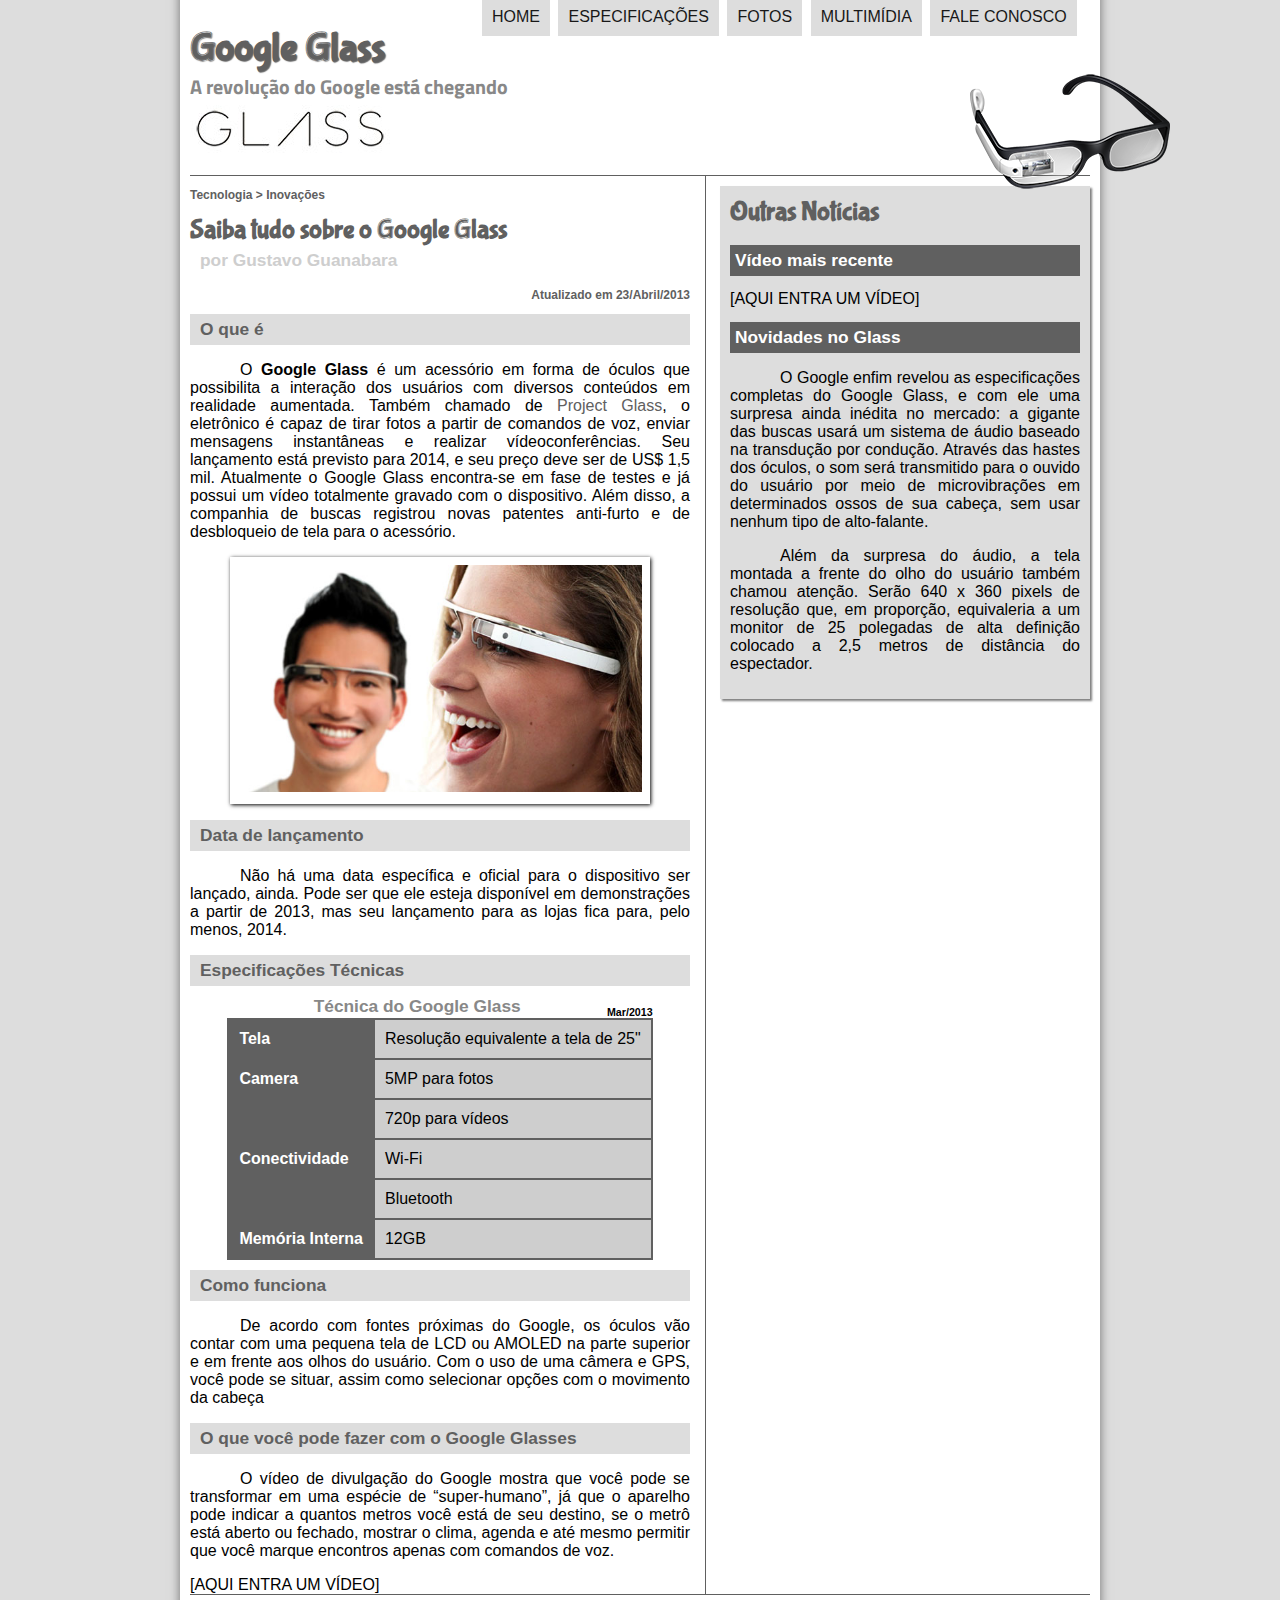
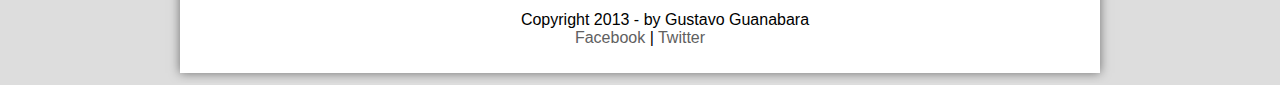
==== index.html @ 52d75a0e "fisrt commit" ====
<!-- projeto de um site do Google Glass proposto pelo professor Gustavo Guanabara no seu curso de HTML5 -->
<!-- por ALICE | 13/03/23 -->
<!DOCTYPE html>
<html lang="pt-br">
    <head>
        <meta charset="utf-8">
        <title>Tudo sobre Google Glass</title>
        <link rel="stylesheet" type="text/css" href="./css/estilo.css">
    </head>
    <script language="javascript" src="./js/funcoes.js"></script>
    <body>
        <div id="interface">
            <header id="cabecalho">
                <hgroup>
                    <h1>Google Glass</h1>
                    <h2>A revolução do Google está chegando</h2>
                </hgroup>
                <img id="icone" src="./media/images/glass-oculos-preto-peq.png">
                <nav id="menu">
                    <h1>Menu Principal</h1>
                    <ul>
                        <li onmouseover="mudaFoto('./media/images/home.png')" onmouseout="mudaFoto('./media/images/glass-oculos-preto-peq.png')"><a href="index.html" target="_self">Home</a></li>
                        <li onmouseover="mudaFoto('./media/images/especificacoes.png')" onmouseout="mudaFoto('./media/images/glass-oculos-preto-peq.png')"><a href="specs.html" target="_self">Especificações</a></li>
                        <li onmouseover="mudaFoto('./media/images/fotos.png')" onmouseout="mudaFoto('./media/images/glass-oculos-preto-peq.png')"><a href="fotos.html" target="_self">Fotos</a></li>
                        <li onmouseover="mudaFoto('./media/images/multimidia.png')" onmouseout="mudaFoto('./media/images/glass-oculos-preto-peq.png')"><a href="multimidia.html" target="_self">Multimídia</a></li>
                        <li onmouseover="mudaFoto('./media/images/contato.png')" onmouseout="mudaFoto('./media/images/glass-oculos-preto-peq.png')"><a href="fale-conosco.html" target="_self">Fale conosco</a></li>
                    </ul>
                </nav>
            </header>
            <section id="corpo">
                <article id="noticia-principal">
                    <header id="cabecalho-artigo">
                        <hgroup>
                            <h3>Tecnologia > Inovações</h3>
                            <h1>Saiba tudo sobre o Google Glass</h1>
                            <h2>por Gustavo Guanabara</h2>
                            <h3 class="direita">Atualizado em 23/Abril/2013</h3>
                        </hgroup>
                    </header>
                    <h2>O que é</h2>
                    <p>O <b>Google Glass</b> é um acessório em forma de óculos que possibilita a interação dos usuários com diversos conteúdos em realidade aumentada. Também chamado de <a href="https://www.google.com/glass/start/" target="_blank">Project Glass</a>, o eletrônico é capaz de tirar fotos a partir de comandos de voz, enviar mensagens instantâneas e realizar vídeoconferências. Seu lançamento está previsto para 2014, e seu preço deve ser de US$ 1,5 mil. Atualmente o Google Glass encontra-se em fase de testes e já possui um vídeo totalmente gravado com o dispositivo. Além disso, a companhia de buscas registrou novas patentes anti-furto e de desbloqueio de tela para o acessório.</p>
                    <figure class="foto-legenda">
                        <img src="./media/images/glass-quadro-homem-mulher.jpg">
                        <figcaption>
                            <h3>Google Glass</h3>
                            <p>Uma nova maneira de ver o mundo</p>
                        </figcaption>
                    </figure>
                    <h2>Data de lançamento</h2>
                    <p>Não há uma data específica e oficial para o dispositivo ser lançado, ainda. Pode ser que ele esteja disponível em demonstrações a partir de 2013, mas seu lançamento para as lojas fica para, pelo menos, 2014.</p>
                    <h2>Especificações Técnicas</h2>
                    <table id="tabelaspec">
                        <caption>Técnica do Google Glass <span>Mar/2013</span></caption> 
                        <tr>
                            <td class="ce">Tela</td>
                            <td class="cd">Resolução equivalente a tela de 25"</td>
                        </tr>
                        <tr>
                            <td rowspan="2" class="ce">Camera</td>
                            <td class="cd">5MP para fotos</td>
                        </tr>
                        <tr><td class="cd">720p para vídeos</td></tr>
                        <tr>
                            <td rowspan="2" class="ce">Conectividade</td> 
                            <td class="cd">Wi-Fi</td>
                        </tr>
                        <tr><td class="cd">Bluetooth</td></tr>
                        <tr>
                            <td class="ce">Memória Interna</td>
                            <td class="cd">12GB</td>
                        </tr>
                    </table>
                    <h2>Como funciona</h2>
                    <p>De acordo com fontes próximas do Google, os óculos vão contar com uma pequena tela de LCD ou AMOLED na parte superior e em frente aos olhos do usuário. Com o uso de uma câmera e GPS, você pode se situar, assim como selecionar opções com o movimento da cabeça</p>
                
                    <h2>O que você pode fazer com o Google Glasses</h2>
                    <p>O vídeo de divulgação do Google mostra que você pode se transformar em uma espécie de “super-humano”, já que o aparelho pode indicar a quantos metros você está de seu destino, se o metrô está aberto ou fechado, mostrar o clima, agenda e até mesmo permitir que você marque encontros apenas com comandos de voz.</p>
                
                    [AQUI ENTRA UM VÍDEO]
                </article>
            </section>
            <aside id="lateral">
                <h1>Outras Notícias</h1>
                <h2>Vídeo mais recente</h2>
            
                [AQUI ENTRA UM VÍDEO]
            
                <h2>Novidades no Glass</h2>   
                <p>O Google enfim revelou as especificações completas do Google Glass, e com ele uma surpresa ainda inédita no mercado: a gigante das buscas usará um sistema de áudio baseado na transdução por condução. Através das hastes dos óculos, o som será transmitido para o ouvido do usuário por meio de microvibrações em determinados ossos de sua cabeça, sem usar nenhum tipo de alto-falante.</p>
                <p>Além da surpresa do áudio, a tela montada a frente do olho do usuário também chamou atenção. Serão 640 x 360 pixels de resolução que, em proporção, equivaleria a um monitor de 25 polegadas de alta definição colocado a 2,5 metros de distância do espectador.</p>
            </aside>
            <footer id="rodape">
                <p>Copyright 2013 - by Gustavo Guanabara<br>
                <a href="https://www.facebook.com/" target="_blank">Facebook</a> | 
                <a href="https://twitter.com/" target="_blank">Twitter</a></p>
            </footer>
        </div>
    </body>
</html>
---- css/estilo.css ----
@charset "utd-8";
@import url('https://fonts.googleapis.com/css2?family=Titillium+Web&display=swap');
@font-face {
    font-family: 'FonteLogo';
    src: url(../media/fonts/bubblegum-sans-regular.otf);
}

body{
    font-family: Arial, sans-serif;
    background-color: #dddddd;
    color: rgba(0, 0, 0, 1);
}

div#interface{
    width: 900px;
    background-color: #ffffff;
    margin: -20px auto 10px auto;
    box-shadow: 0px 0px 10px rgba(0, 0, 0, .5);
    padding: 10px;
}

p{
    text-align: justify;
    text-indent: 50px;
}

a{
    color: #606060;
    text-decoration: none;
}

a:hover{
    text-decoration: underline; 
}

header#cabecalho img#icone{
    position: absolute;
    left: 970px;
    top: 70px;
}

header#cabecalho{
    border-bottom: 1px #606060 solid;
    height: 150px;
    background: url(../media/images/glass-logo-peq.jpg) no-repeat 0px 80px;
}

header#cabecalho h1{
    font-family: 'FonteLogo', sans-serif;
    font-size: 30pt;
    color: #606060;
    text-shadow: 1px 1px 1px rgba(0, 0, 0, .6);
    padding: 0px;
    margin-bottom: 0px;
}

header#cabecalho h2{
    font-family: 'Titillium Web', sans-serif;
    color: #888888;
    font-size: 15pt;
    padding: 0px;
    margin-top: 0px;
}

/* imagens com legendas */

figure.foto-legenda{
    position: relative;
    border: 8px solid white;
    box-shadow: 1px 1px 4px black;
}

figure.foto-legenda img{
    width: 100%;
    height: 100%;
}

figure.foto-legenda figcaption{
    opacity: 0;
    position: absolute;
    top: 0px;
    background-color: rgba(0,0,0,0.4);
    color: white;
    width: 100%;
    height: 100%;
    box-sizing: border-box;
    padding: 10px;
    transition: opacity 1s;
}

figure.foto-legenda:hover figcaption{
    opacity: 1;
}

/* menu */

nav#menu{
    display: block;
}

nav#menu ul{
    list-style: none;
    text-transform: uppercase;
    position: absolute;
    left: 440px;
    top: -20px;
}

nav#menu li{
    display: inline-block;
    background-color: #dddddd;
    padding: 10px;
    margin: 2px;
    transition: background-color 1s;
}

nav#menu li:hover{
    background-color: #606060;
}

nav#menu h1{
    display: none;
}

nav#menu a{
    color: #181818;
    text-decoration: none;
}

nav#menu a:hover{
    color: #ffffff;
    text-decoration: underline;
}

section#corpo{
    display: block;
    width: 500px;
    float: left;
    border-right: 1px solid #606060;
    padding-right: 15px;
}

article#noticia-principal h2{
    font-size: 13pt;
    color: #606060;
    background-color: #dddddd;
    padding: 5px 0px 5px 10px;
    margin: 10px 0px 10px 0px;
}

header#cabecalho-artigo h1{
    font-family: 'FonteLogo', sans-serif;
    font-size: 20pt;
    color: #606060;
    margin-bottom: 0px;
    margin-top: 0px;
}

header#cabecalho-artigo h2{
    font-size: 13pt;
    color: #cecece;
    background-color: #ffffff;
    margin: 0px;
}

header#cabecalho-artigo h3{
    font-size: 12px;
    color: #606060;
}

.direita{
    text-align: right;
}

table#tabelaspec{
    border: 1px solid #606060;
    border-spacing: 0px;
    margin-left: auto;
    margin-right: auto;
}

table#tabelaspec td{
    border: 1px solid #606060;
    padding: 10px;
}

table#tabelaspec td.ce{
    color: #ffffff;
    background-color: #606060;
    vertical-align: top;
    font-weight: bold
}

table#tabelaspec td.cd{
    background-color: #cecece;
}

table#tabelaspec caption{
    color: #888888;
    font-size: 13pt;
    font-weight: bolder;
}

table#tabelaspec caption span{
    display: block;
    float: right;
    color: #000000;
    font-size: 8pt;
    margin-top: 10px;
}

aside#lateral{
    display: block;
    width: 350px;
    float: right;
    background-color: #dddddd;
    padding: 10px;
    margin-top: 10px;
    box-shadow: 2px 2px 2px rgba(0, 0, 0, .5);
}

aside#lateral h1{
    font-family: 'FonteLogo', sans-serif;
    font-size: 20pt;
    color: #606060;
    margin-top: 0px;
}

aside#lateral h2{
    background-color: #606060;
    font-size: 13pt;
    color: #ffffff;
    padding: 5px;
}

footer#rodape{
    clear: both;
    border-top: 1px solid #606060;
}

footer#rodape p{
    text-align: center;
}
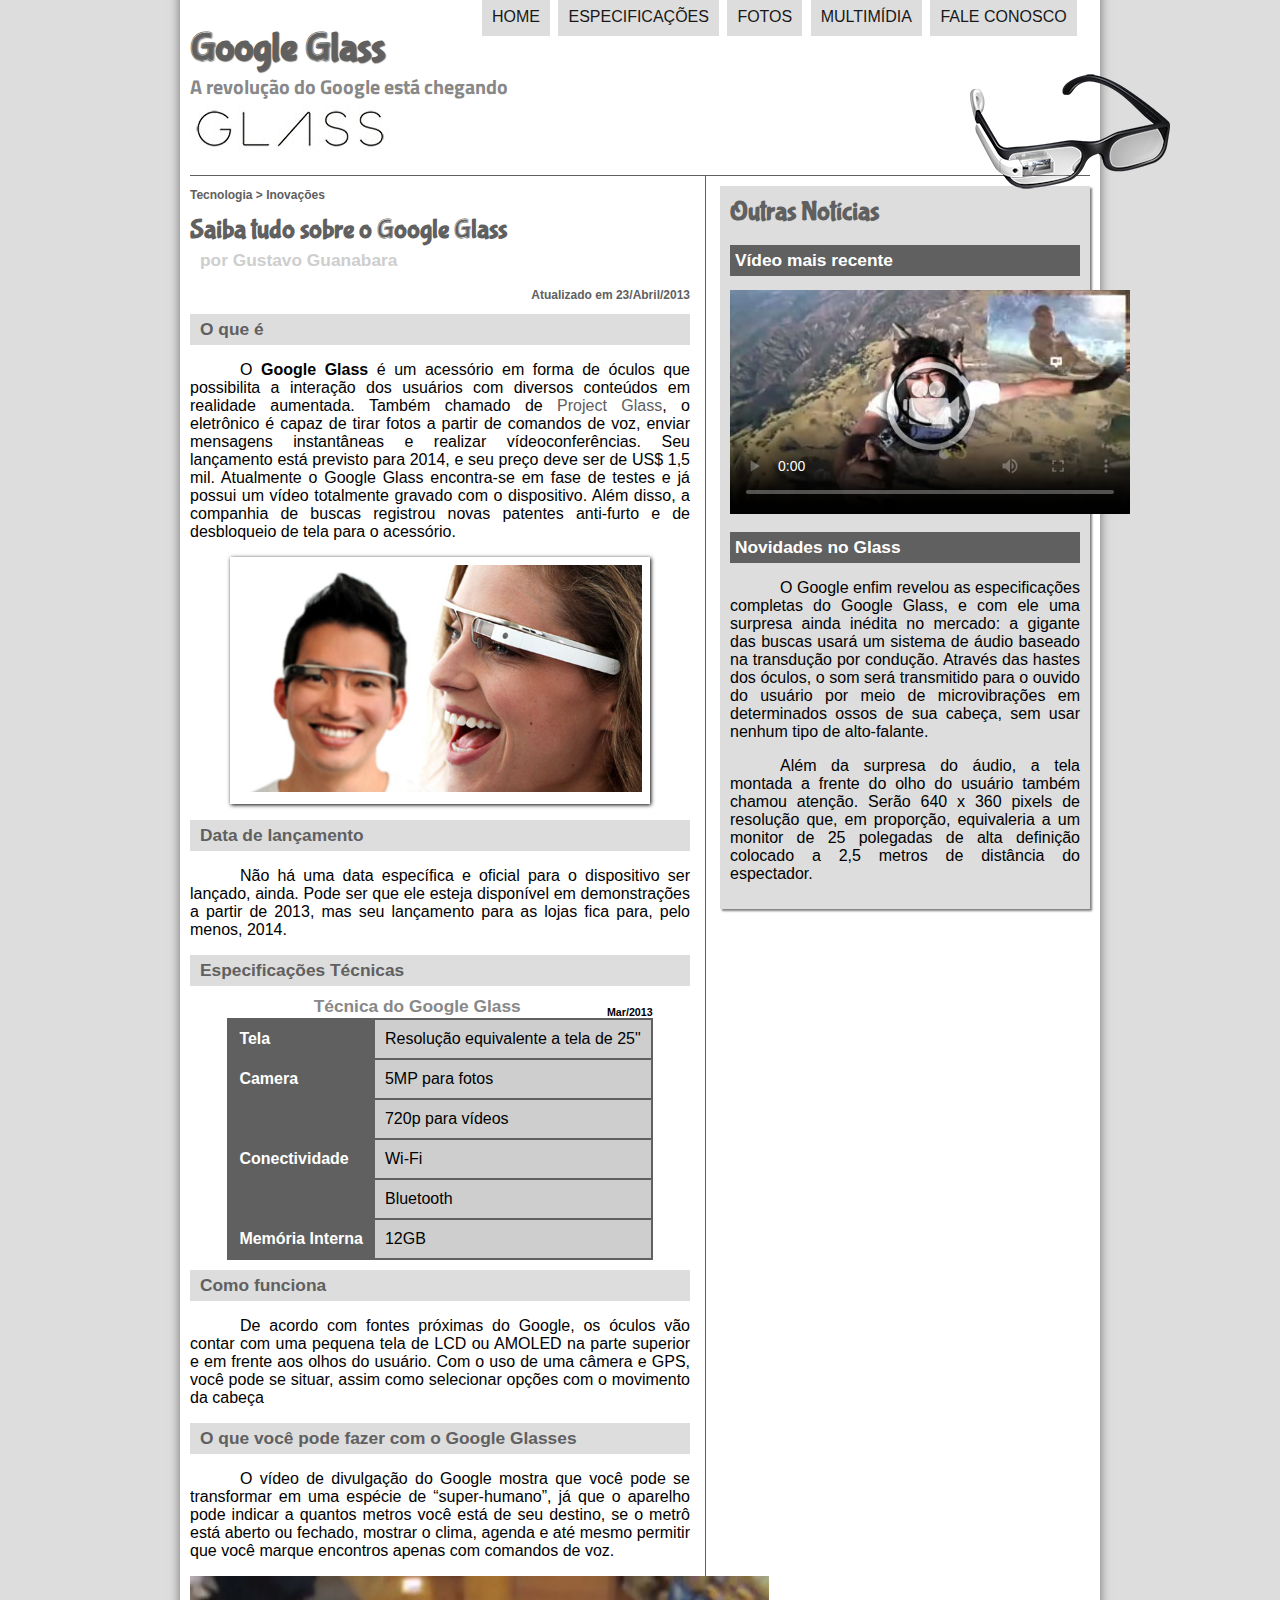
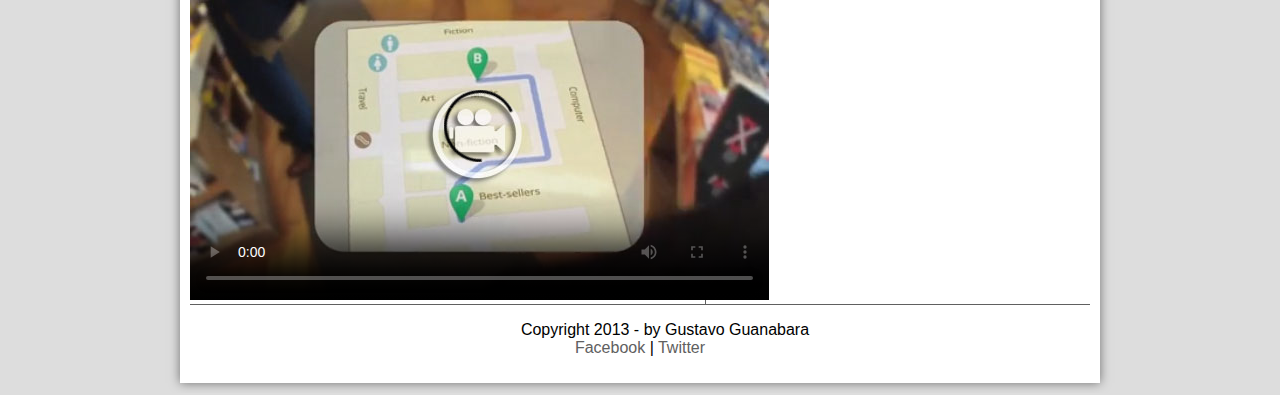
==== commit 69ab75d4: "finalizando" ====
--- a/index.html
+++ b/index.html
@@ -72,19 +72,24 @@
                     </table>
                     <h2>Como funciona</h2>
                     <p>De acordo com fontes próximas do Google, os óculos vão contar com uma pequena tela de LCD ou AMOLED na parte superior e em frente aos olhos do usuário. Com o uso de uma câmera e GPS, você pode se situar, assim como selecionar opções com o movimento da cabeça</p>
-                
                     <h2>O que você pode fazer com o Google Glasses</h2>
                     <p>O vídeo de divulgação do Google mostra que você pode se transformar em uma espécie de “super-humano”, já que o aparelho pode indicar a quantos metros você está de seu destino, se o metrô está aberto ou fechado, mostrar o clima, agenda e até mesmo permitir que você marque encontros apenas com comandos de voz.</p>
-                
-                    [AQUI ENTRA UM VÍDEO]
+                    <div id="filme">
+                        <video controls="controls" poster="./media/images/video-mini01.jpg">
+                            <source src="./media/midia/how-it-feels.mp4" type="video/mp4">
+                            Desculpe, não foi possível carregar o vídeo.
+                        </video>
+                    </div>
                 </article>
             </section>
             <aside id="lateral">
                 <h1>Outras Notícias</h1>
                 <h2>Vídeo mais recente</h2>
-            
-                [AQUI ENTRA UM VÍDEO]
-            
+                <div id="filme">
+                    <video controls="controls" poster="./media/images/video-mini02.jpg">
+                        <source src="./media/midia/one-day.mp4" type="video/mp4">
+                    </video>
+                </div>
                 <h2>Novidades no Glass</h2>   
                 <p>O Google enfim revelou as especificações completas do Google Glass, e com ele uma surpresa ainda inédita no mercado: a gigante das buscas usará um sistema de áudio baseado na transdução por condução. Através das hastes dos óculos, o som será transmitido para o ouvido do usuário por meio de microvibrações em determinados ossos de sua cabeça, sem usar nenhum tipo de alto-falante.</p>
                 <p>Além da surpresa do áudio, a tela montada a frente do olho do usuário também chamou atenção. Serão 640 x 360 pixels de resolução que, em proporção, equivaleria a um monitor de 25 polegadas de alta definição colocado a 2,5 metros de distância do espectador.</p>
